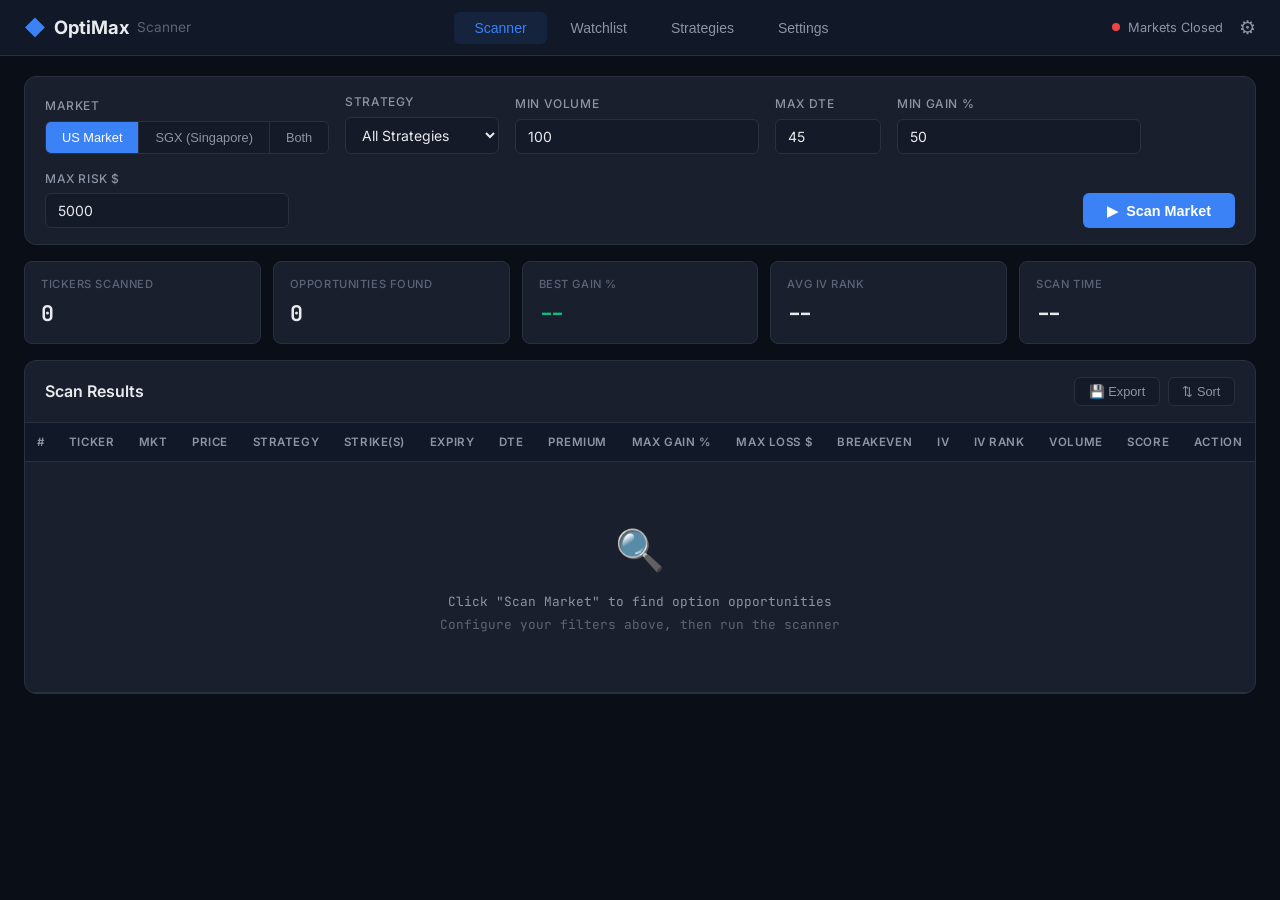
==== scanner/index.html @ 2f39d52c "Add OptiMax stock options scanner for US and SGX markets Full-featured client-side options scanner t" ====
<!DOCTYPE html>
<html lang="en">
<head>
    <meta charset="UTF-8">
    <meta name="viewport" content="width=device-width, initial-scale=1.0">
    <title>OptiMax Scanner - Stock Options Scanner</title>
    <link rel="stylesheet" href="css/style.css">
    <link rel="preconnect" href="https://fonts.googleapis.com">
    <link href="https://fonts.googleapis.com/css2?family=Inter:wght@300;400;500;600;700&family=JetBrains+Mono:wght@400;500&display=swap" rel="stylesheet">
</head>
<body>
    <!-- Header -->
    <header class="header">
        <div class="header-left">
            <div class="logo">
                <span class="logo-icon">&#9670;</span>
                <span class="logo-text">OptiMax</span>
                <span class="logo-tag">Scanner</span>
            </div>
        </div>
        <div class="header-center">
            <nav class="nav-tabs">
                <button class="nav-tab active" data-tab="scanner">Scanner</button>
                <button class="nav-tab" data-tab="watchlist">Watchlist</button>
                <button class="nav-tab" data-tab="strategies">Strategies</button>
                <button class="nav-tab" data-tab="settings">Settings</button>
            </nav>
        </div>
        <div class="header-right">
            <div class="market-status" id="marketStatus">
                <span class="status-dot"></span>
                <span class="status-text">Markets Closed</span>
            </div>
            <div class="api-key-btn" id="apiKeyBtn" title="Configure API Key">&#9881;</div>
        </div>
    </header>

    <!-- Main Content -->
    <main class="main-content">
        <!-- Scanner Tab -->
        <section class="tab-content active" id="tab-scanner">
            <!-- Market Selector & Filters -->
            <div class="controls-bar">
                <div class="control-group">
                    <label>Market</label>
                    <div class="market-toggle">
                        <button class="market-btn active" data-market="US">US Market</button>
                        <button class="market-btn" data-market="SGX">SGX (Singapore)</button>
                        <button class="market-btn" data-market="ALL">Both</button>
                    </div>
                </div>
                <div class="control-group">
                    <label>Strategy</label>
                    <select id="strategyFilter">
                        <option value="all">All Strategies</option>
                        <option value="long_call">Long Call</option>
                        <option value="long_put">Long Put</option>
                        <option value="bull_call_spread">Bull Call Spread</option>
                        <option value="bear_put_spread">Bear Put Spread</option>
                        <option value="straddle">Long Straddle</option>
                        <option value="strangle">Long Strangle</option>
                        <option value="iron_condor">Iron Condor</option>
                        <option value="covered_call">Covered Call</option>
                    </select>
                </div>
                <div class="control-group">
                    <label>Min Volume</label>
                    <input type="number" id="minVolume" value="100" min="0" step="50">
                </div>
                <div class="control-group">
                    <label>Max DTE</label>
                    <input type="number" id="maxDTE" value="45" min="1" max="365">
                </div>
                <div class="control-group">
                    <label>Min Gain %</label>
                    <input type="number" id="minGain" value="50" min="0" step="10">
                </div>
                <div class="control-group">
                    <label>Max Risk $</label>
                    <input type="number" id="maxRisk" value="5000" min="100" step="100">
                </div>
                <div class="control-group scan-btn-group">
                    <button class="scan-btn" id="scanBtn">
                        <span class="scan-icon">&#9654;</span> Scan Market
                    </button>
                </div>
            </div>

            <!-- Quick Stats -->
            <div class="stats-bar">
                <div class="stat-card">
                    <span class="stat-label">Tickers Scanned</span>
                    <span class="stat-value" id="statScanned">0</span>
                </div>
                <div class="stat-card">
                    <span class="stat-label">Opportunities Found</span>
                    <span class="stat-value" id="statFound">0</span>
                </div>
                <div class="stat-card">
                    <span class="stat-label">Best Gain %</span>
                    <span class="stat-value highlight-green" id="statBestGain">--</span>
                </div>
                <div class="stat-card">
                    <span class="stat-label">Avg IV Rank</span>
                    <span class="stat-value" id="statAvgIV">--</span>
                </div>
                <div class="stat-card">
                    <span class="stat-label">Scan Time</span>
                    <span class="stat-value" id="statScanTime">--</span>
                </div>
            </div>

            <!-- Progress Bar -->
            <div class="progress-container" id="progressContainer" style="display:none;">
                <div class="progress-bar">
                    <div class="progress-fill" id="progressFill"></div>
                </div>
                <div class="progress-text" id="progressText">Scanning...</div>
            </div>

            <!-- Results Table -->
            <div class="results-section">
                <div class="results-header">
                    <h2>Scan Results</h2>
                    <div class="results-actions">
                        <button class="action-btn" id="exportBtn" title="Export CSV">&#128190; Export</button>
                        <button class="action-btn" id="sortBtn" title="Sort by Gain">&#8645; Sort</button>
                    </div>
                </div>
                <div class="table-container">
                    <table class="results-table" id="resultsTable">
                        <thead>
                            <tr>
                                <th data-sort="rank">#</th>
                                <th data-sort="ticker">Ticker</th>
                                <th data-sort="market">Mkt</th>
                                <th data-sort="price">Price</th>
                                <th data-sort="strategy">Strategy</th>
                                <th data-sort="strike">Strike(s)</th>
                                <th data-sort="expiry">Expiry</th>
                                <th data-sort="dte">DTE</th>
                                <th data-sort="premium">Premium</th>
                                <th data-sort="maxGain">Max Gain %</th>
                                <th data-sort="maxLoss">Max Loss $</th>
                                <th data-sort="breakeven">Breakeven</th>
                                <th data-sort="iv">IV</th>
                                <th data-sort="ivRank">IV Rank</th>
                                <th data-sort="volume">Volume</th>
                                <th data-sort="score">Score</th>
                                <th>Action</th>
                            </tr>
                        </thead>
                        <tbody id="resultsBody">
                            <tr class="empty-row">
                                <td colspan="17">
                                    <div class="empty-state">
                                        <div class="empty-icon">&#128269;</div>
                                        <p>Click "Scan Market" to find option opportunities</p>
                                        <p class="empty-hint">Configure your filters above, then run the scanner</p>
                                    </div>
                                </td>
                            </tr>
                        </tbody>
                    </table>
                </div>
            </div>
        </section>

        <!-- Watchlist Tab -->
        <section class="tab-content" id="tab-watchlist">
            <div class="watchlist-header">
                <h2>Watchlist</h2>
                <div class="watchlist-actions">
                    <input type="text" id="addTickerInput" placeholder="Add ticker (e.g., AAPL, D05.SI)">
                    <button class="action-btn" id="addTickerBtn">+ Add</button>
                </div>
            </div>
            <div class="watchlist-grid" id="watchlistGrid">
                <div class="empty-state">
                    <div class="empty-icon">&#11088;</div>
                    <p>Your watchlist is empty</p>
                    <p class="empty-hint">Add tickers above or click the star icon on scan results</p>
                </div>
            </div>
        </section>

        <!-- Strategies Tab -->
        <section class="tab-content" id="tab-strategies">
            <div class="strategies-section">
                <h2>Options Strategy Calculator</h2>
                <div class="strategy-builder">
                    <div class="strategy-input-group">
                        <div class="control-group">
                            <label>Ticker</label>
                            <input type="text" id="stratTicker" placeholder="AAPL">
                        </div>
                        <div class="control-group">
                            <label>Strategy Type</label>
                            <select id="stratType">
                                <option value="long_call">Long Call</option>
                                <option value="long_put">Long Put</option>
                                <option value="bull_call_spread">Bull Call Spread</option>
                                <option value="bear_put_spread">Bear Put Spread</option>
                                <option value="straddle">Long Straddle</option>
                                <option value="strangle">Long Strangle</option>
                                <option value="iron_condor">Iron Condor</option>
                                <option value="covered_call">Covered Call</option>
                                <option value="protective_put">Protective Put</option>
                                <option value="butterfly">Butterfly Spread</option>
                            </select>
                        </div>
                        <div class="control-group">
                            <label>Stock Price</label>
                            <input type="number" id="stratStockPrice" placeholder="150.00" step="0.01">
                        </div>
                        <div class="control-group">
                            <label>Strike 1</label>
                            <input type="number" id="stratStrike1" placeholder="145" step="0.5">
                        </div>
                        <div class="control-group">
                            <label>Strike 2</label>
                            <input type="number" id="stratStrike2" placeholder="155" step="0.5">
                        </div>
                        <div class="control-group">
                            <label>Premium 1</label>
                            <input type="number" id="stratPremium1" placeholder="3.50" step="0.01">
                        </div>
                        <div class="control-group">
                            <label>Premium 2</label>
                            <input type="number" id="stratPremium2" placeholder="1.50" step="0.01">
                        </div>
                        <div class="control-group">
                            <label>DTE</label>
                            <input type="number" id="stratDTE" value="30" min="1">
                        </div>
                        <div class="control-group">
                            <button class="scan-btn" id="calcStratBtn">Calculate</button>
                        </div>
                    </div>
                    <div class="strategy-results" id="stratResults">
                        <div class="empty-state">
                            <div class="empty-icon">&#128200;</div>
                            <p>Enter strategy parameters and click Calculate</p>
                        </div>
                    </div>
                </div>
            </div>
            <!-- Strategy Guide -->
            <div class="strategy-guide">
                <h3>Strategy Quick Reference</h3>
                <div class="guide-grid">
                    <div class="guide-card bullish">
                        <h4>Bullish Strategies</h4>
                        <ul>
                            <li><strong>Long Call</strong> - Buy call, unlimited upside, limited risk</li>
                            <li><strong>Bull Call Spread</strong> - Buy lower call, sell higher call. Capped gain, lower cost</li>
                            <li><strong>Covered Call</strong> - Own stock + sell call. Income strategy</li>
                        </ul>
                    </div>
                    <div class="guide-card bearish">
                        <h4>Bearish Strategies</h4>
                        <ul>
                            <li><strong>Long Put</strong> - Buy put, profit from decline, limited risk</li>
                            <li><strong>Bear Put Spread</strong> - Buy higher put, sell lower put. Capped gain, lower cost</li>
                        </ul>
                    </div>
                    <div class="guide-card neutral">
                        <h4>Neutral / Volatility</h4>
                        <ul>
                            <li><strong>Long Straddle</strong> - Buy call + put same strike. Profit from big moves</li>
                            <li><strong>Long Strangle</strong> - Buy OTM call + put. Cheaper than straddle</li>
                            <li><strong>Iron Condor</strong> - Sell strangle + buy wings. Profit from low vol</li>
                        </ul>
                    </div>
                </div>
            </div>
        </section>

        <!-- Settings Tab -->
        <section class="tab-content" id="tab-settings">
            <div class="settings-section">
                <h2>Scanner Settings</h2>
                <div class="settings-grid">
                    <div class="settings-card">
                        <h3>API Configuration</h3>
                        <div class="setting-item">
                            <label>Data Provider</label>
                            <select id="dataProvider">
                                <option value="yahoo">Yahoo Finance (Free)</option>
                                <option value="polygon">Polygon.io (API Key Required)</option>
                                <option value="finnhub">Finnhub (API Key Required)</option>
                            </select>
                        </div>
                        <div class="setting-item">
                            <label>API Key</label>
                            <input type="password" id="apiKeyInput" placeholder="Enter your API key">
                            <button class="action-btn" id="saveApiKey">Save</button>
                        </div>
                        <div class="setting-item">
                            <label>CORS Proxy</label>
                            <select id="corsProxy">
                                <option value="corsproxy">corsproxy.io</option>
                                <option value="allorigins">allorigins.win</option>
                                <option value="none">None (Direct)</option>
                            </select>
                        </div>
                    </div>
                    <div class="settings-card">
                        <h3>Scanner Defaults</h3>
                        <div class="setting-item">
                            <label>Scan Batch Size</label>
                            <input type="number" id="batchSize" value="10" min="1" max="50">
                            <span class="setting-hint">Tickers per API batch (lower = slower but more reliable)</span>
                        </div>
                        <div class="setting-item">
                            <label>Request Delay (ms)</label>
                            <input type="number" id="requestDelay" value="500" min="100" max="5000" step="100">
                            <span class="setting-hint">Delay between API requests to avoid rate limits</span>
                        </div>
                        <div class="setting-item">
                            <label>US Stock Universe</label>
                            <select id="usUniverse">
                                <option value="sp500">S&P 500</option>
                                <option value="nasdaq100">NASDAQ 100</option>
                                <option value="popular">Popular (Top 100 by Volume)</option>
                                <option value="all">All Major US Stocks</option>
                            </select>
                        </div>
                        <div class="setting-item">
                            <label>SGX Stock Universe</label>
                            <select id="sgxUniverse">
                                <option value="sti">Straits Times Index</option>
                                <option value="popular_sgx">Popular SGX Stocks</option>
                                <option value="all_sgx">All SGX Options-Eligible</option>
                            </select>
                        </div>
                    </div>
                    <div class="settings-card">
                        <h3>Display</h3>
                        <div class="setting-item">
                            <label>Currency Display</label>
                            <select id="currencyDisplay">
                                <option value="local">Local Currency (USD/SGD)</option>
                                <option value="usd">Convert All to USD</option>
                            </select>
                        </div>
                        <div class="setting-item">
                            <label>Results Per Page</label>
                            <input type="number" id="resultsPerPage" value="50" min="10" max="200" step="10">
                        </div>
                    </div>
                </div>
            </div>
        </section>
    </main>

    <!-- Option Detail Modal -->
    <div class="modal-overlay" id="detailModal">
        <div class="modal-content">
            <div class="modal-header">
                <h2 id="modalTitle">Option Details</h2>
                <button class="modal-close" id="modalClose">&times;</button>
            </div>
            <div class="modal-body" id="modalBody">
            </div>
        </div>
    </div>

    <!-- API Key Modal -->
    <div class="modal-overlay" id="apiKeyModal">
        <div class="modal-content modal-small">
            <div class="modal-header">
                <h2>API Key Setup</h2>
                <button class="modal-close" id="apiKeyModalClose">&times;</button>
            </div>
            <div class="modal-body">
                <p>To fetch live market data, you can use a free API key from one of these providers:</p>
                <div class="api-providers">
                    <div class="api-provider">
                        <h4>Yahoo Finance (Default)</h4>
                        <p>No API key required. Uses public endpoints with CORS proxy.</p>
                    </div>
                    <div class="api-provider">
                        <h4>Polygon.io</h4>
                        <p>Free tier: 5 API calls/minute. Sign up at polygon.io</p>
                    </div>
                    <div class="api-provider">
                        <h4>Finnhub</h4>
                        <p>Free tier: 60 API calls/minute. Sign up at finnhub.io</p>
                    </div>
                </div>
                <div class="setting-item" style="margin-top:1rem">
                    <label>Provider</label>
                    <select id="modalProvider">
                        <option value="yahoo">Yahoo Finance</option>
                        <option value="polygon">Polygon.io</option>
                        <option value="finnhub">Finnhub</option>
                    </select>
                </div>
                <div class="setting-item">
                    <label>API Key</label>
                    <input type="password" id="modalApiKey" placeholder="Paste API key here">
                </div>
                <button class="scan-btn" id="saveModalApiKey" style="margin-top:1rem">Save & Close</button>
            </div>
        </div>
    </div>

    <!-- Toast Container -->
    <div class="toast-container" id="toastContainer"></div>

    <script src="js/data.js"></script>
    <script src="js/api.js"></script>
    <script src="js/options.js"></script>
    <script src="js/scanner.js"></script>
    <script src="js/app.js"></script>
</body>
</html>
---- scanner/css/style.css ----
/* ===== OptiMax Scanner - Professional Dark Finance Theme ===== */

:root {
    --bg-primary: #0a0e17;
    --bg-secondary: #111827;
    --bg-card: #1a1f2e;
    --bg-card-hover: #222839;
    --bg-input: #151a28;
    --border-color: #2a3040;
    --border-hover: #3a4565;
    --text-primary: #e8eaed;
    --text-secondary: #8b95a5;
    --text-muted: #5a6577;
    --accent-blue: #3b82f6;
    --accent-blue-hover: #2563eb;
    --accent-green: #10b981;
    --accent-green-dim: #065f46;
    --accent-red: #ef4444;
    --accent-red-dim: #7f1d1d;
    --accent-yellow: #f59e0b;
    --accent-purple: #8b5cf6;
    --accent-cyan: #06b6d4;
    --shadow-sm: 0 1px 3px rgba(0,0,0,0.3);
    --shadow-md: 0 4px 12px rgba(0,0,0,0.4);
    --shadow-lg: 0 8px 24px rgba(0,0,0,0.5);
    --radius-sm: 6px;
    --radius-md: 8px;
    --radius-lg: 12px;
    --font-sans: 'Inter', -apple-system, BlinkMacSystemFont, 'Segoe UI', sans-serif;
    --font-mono: 'JetBrains Mono', 'Fira Code', monospace;
}

* {
    margin: 0;
    padding: 0;
    box-sizing: border-box;
}

body {
    font-family: var(--font-sans);
    background: var(--bg-primary);
    color: var(--text-primary);
    min-height: 100vh;
    line-height: 1.5;
    -webkit-font-smoothing: antialiased;
}

/* ===== Scrollbar ===== */
::-webkit-scrollbar {
    width: 8px;
    height: 8px;
}
::-webkit-scrollbar-track {
    background: var(--bg-secondary);
}
::-webkit-scrollbar-thumb {
    background: var(--border-color);
    border-radius: 4px;
}
::-webkit-scrollbar-thumb:hover {
    background: var(--border-hover);
}

/* ===== Header ===== */
.header {
    display: flex;
    align-items: center;
    justify-content: space-between;
    padding: 0 1.5rem;
    height: 56px;
    background: var(--bg-secondary);
    border-bottom: 1px solid var(--border-color);
    position: sticky;
    top: 0;
    z-index: 100;
}

.header-left, .header-right {
    display: flex;
    align-items: center;
    gap: 1rem;
}

.logo {
    display: flex;
    align-items: center;
    gap: 0.5rem;
    font-weight: 700;
    font-size: 1.15rem;
}

.logo-icon {
    color: var(--accent-blue);
    font-size: 1.3rem;
}

.logo-text {
    color: var(--text-primary);
}

.logo-tag {
    color: var(--text-muted);
    font-weight: 400;
    font-size: 0.85rem;
}

.nav-tabs {
    display: flex;
    gap: 0.25rem;
}

.nav-tab {
    padding: 0.5rem 1.25rem;
    background: transparent;
    border: none;
    color: var(--text-secondary);
    font-size: 0.875rem;
    font-weight: 500;
    cursor: pointer;
    border-radius: var(--radius-sm);
    transition: all 0.2s;
}

.nav-tab:hover {
    color: var(--text-primary);
    background: var(--bg-card);
}

.nav-tab.active {
    color: var(--accent-blue);
    background: rgba(59, 130, 246, 0.1);
}

.market-status {
    display: flex;
    align-items: center;
    gap: 0.5rem;
    font-size: 0.8rem;
    color: var(--text-secondary);
}

.status-dot {
    width: 8px;
    height: 8px;
    border-radius: 50%;
    background: var(--accent-red);
}

.status-dot.open {
    background: var(--accent-green);
    box-shadow: 0 0 8px rgba(16, 185, 129, 0.5);
}

.api-key-btn {
    font-size: 1.2rem;
    cursor: pointer;
    color: var(--text-secondary);
    transition: color 0.2s;
}

.api-key-btn:hover {
    color: var(--text-primary);
}

/* ===== Main Content ===== */
.main-content {
    padding: 1.25rem 1.5rem;
    max-width: 1600px;
    margin: 0 auto;
}

.tab-content {
    display: none;
}

.tab-content.active {
    display: block;
}

/* ===== Controls Bar ===== */
.controls-bar {
    display: flex;
    flex-wrap: wrap;
    gap: 1rem;
    padding: 1rem 1.25rem;
    background: var(--bg-card);
    border-radius: var(--radius-lg);
    border: 1px solid var(--border-color);
    margin-bottom: 1rem;
    align-items: flex-end;
}

.control-group {
    display: flex;
    flex-direction: column;
    gap: 0.35rem;
}

.control-group label {
    font-size: 0.75rem;
    font-weight: 500;
    color: var(--text-secondary);
    text-transform: uppercase;
    letter-spacing: 0.05em;
}

.control-group input,
.control-group select {
    padding: 0.5rem 0.75rem;
    background: var(--bg-input);
    border: 1px solid var(--border-color);
    border-radius: var(--radius-sm);
    color: var(--text-primary);
    font-size: 0.875rem;
    font-family: var(--font-sans);
    min-width: 100px;
    transition: border-color 0.2s;
}

.control-group input:focus,
.control-group select:focus {
    outline: none;
    border-color: var(--accent-blue);
    box-shadow: 0 0 0 2px rgba(59, 130, 246, 0.2);
}

.market-toggle {
    display: flex;
    gap: 0;
    border-radius: var(--radius-sm);
    overflow: hidden;
    border: 1px solid var(--border-color);
}

.market-btn {
    padding: 0.5rem 1rem;
    background: var(--bg-input);
    border: none;
    color: var(--text-secondary);
    font-size: 0.8rem;
    font-weight: 500;
    cursor: pointer;
    transition: all 0.2s;
    border-right: 1px solid var(--border-color);
}

.market-btn:last-child {
    border-right: none;
}

.market-btn:hover {
    background: var(--bg-card-hover);
    color: var(--text-primary);
}

.market-btn.active {
    background: var(--accent-blue);
    color: white;
}

.scan-btn-group {
    margin-left: auto;
}

.scan-btn {
    padding: 0.6rem 1.5rem;
    background: var(--accent-blue);
    border: none;
    border-radius: var(--radius-sm);
    color: white;
    font-size: 0.9rem;
    font-weight: 600;
    cursor: pointer;
    display: flex;
    align-items: center;
    gap: 0.5rem;
    transition: all 0.2s;
    white-space: nowrap;
}

.scan-btn:hover {
    background: var(--accent-blue-hover);
    transform: translateY(-1px);
    box-shadow: var(--shadow-md);
}

.scan-btn:active {
    transform: translateY(0);
}

.scan-btn:disabled {
    opacity: 0.5;
    cursor: not-allowed;
    transform: none;
}

.scan-btn.scanning {
    background: var(--accent-yellow);
    color: #000;
}

/* ===== Stats Bar ===== */
.stats-bar {
    display: grid;
    grid-template-columns: repeat(5, 1fr);
    gap: 0.75rem;
    margin-bottom: 1rem;
}

.stat-card {
    padding: 0.85rem 1rem;
    background: var(--bg-card);
    border-radius: var(--radius-md);
    border: 1px solid var(--border-color);
    display: flex;
    flex-direction: column;
    gap: 0.25rem;
}

.stat-label {
    font-size: 0.7rem;
    color: var(--text-muted);
    text-transform: uppercase;
    letter-spacing: 0.05em;
    font-weight: 500;
}

.stat-value {
    font-size: 1.35rem;
    font-weight: 700;
    font-family: var(--font-mono);
    color: var(--text-primary);
}

.stat-value.highlight-green {
    color: var(--accent-green);
}

.stat-value.highlight-red {
    color: var(--accent-red);
}

/* ===== Progress Bar ===== */
.progress-container {
    margin-bottom: 1rem;
    padding: 0.75rem 1rem;
    background: var(--bg-card);
    border-radius: var(--radius-md);
    border: 1px solid var(--border-color);
}

.progress-bar {
    height: 6px;
    background: var(--bg-input);
    border-radius: 3px;
    overflow: hidden;
    margin-bottom: 0.5rem;
}

.progress-fill {
    height: 100%;
    background: linear-gradient(90deg, var(--accent-blue), var(--accent-cyan));
    border-radius: 3px;
    width: 0%;
    transition: width 0.3s ease;
}

.progress-text {
    font-size: 0.8rem;
    color: var(--text-secondary);
    font-family: var(--font-mono);
}

/* ===== Results Section ===== */
.results-section {
    background: var(--bg-card);
    border-radius: var(--radius-lg);
    border: 1px solid var(--border-color);
    overflow: hidden;
}

.results-header {
    display: flex;
    align-items: center;
    justify-content: space-between;
    padding: 1rem 1.25rem;
    border-bottom: 1px solid var(--border-color);
}

.results-header h2 {
    font-size: 1rem;
    font-weight: 600;
}

.results-actions {
    display: flex;
    gap: 0.5rem;
}

.action-btn {
    padding: 0.4rem 0.85rem;
    background: var(--bg-input);
    border: 1px solid var(--border-color);
    border-radius: var(--radius-sm);
    color: var(--text-secondary);
    font-size: 0.8rem;
    cursor: pointer;
    transition: all 0.2s;
}

.action-btn:hover {
    background: var(--bg-card-hover);
    color: var(--text-primary);
    border-color: var(--border-hover);
}

/* ===== Table ===== */
.table-container {
    overflow-x: auto;
}

.results-table {
    width: 100%;
    border-collapse: collapse;
    font-size: 0.82rem;
}

.results-table thead th {
    padding: 0.65rem 0.75rem;
    text-align: left;
    font-weight: 600;
    font-size: 0.72rem;
    text-transform: uppercase;
    letter-spacing: 0.05em;
    color: var(--text-secondary);
    background: var(--bg-secondary);
    border-bottom: 1px solid var(--border-color);
    cursor: pointer;
    white-space: nowrap;
    user-select: none;
    transition: color 0.2s;
}

.results-table thead th:hover {
    color: var(--accent-blue);
}

.results-table tbody tr {
    border-bottom: 1px solid var(--border-color);
    transition: background 0.15s;
}

.results-table tbody tr:hover {
    background: var(--bg-card-hover);
}

.results-table tbody td {
    padding: 0.6rem 0.75rem;
    white-space: nowrap;
    font-family: var(--font-mono);
    font-size: 0.8rem;
}

.results-table .ticker-cell {
    font-weight: 600;
    color: var(--accent-blue);
    cursor: pointer;
}

.results-table .ticker-cell:hover {
    text-decoration: underline;
}

.results-table .gain-positive {
    color: var(--accent-green);
    font-weight: 600;
}

.results-table .gain-negative {
    color: var(--accent-red);
}

.results-table .score-high {
    background: var(--accent-green-dim);
    color: var(--accent-green);
    padding: 0.2rem 0.5rem;
    border-radius: 4px;
    font-weight: 600;
}

.results-table .score-medium {
    background: rgba(245, 158, 11, 0.15);
    color: var(--accent-yellow);
    padding: 0.2rem 0.5rem;
    border-radius: 4px;
    font-weight: 600;
}

.results-table .score-low {
    color: var(--text-muted);
    padding: 0.2rem 0.5rem;
}

.results-table .market-badge {
    font-size: 0.68rem;
    padding: 0.15rem 0.4rem;
    border-radius: 3px;
    font-weight: 600;
    font-family: var(--font-sans);
}

.results-table .market-us {
    background: rgba(59, 130, 246, 0.15);
    color: var(--accent-blue);
}

.results-table .market-sgx {
    background: rgba(139, 92, 246, 0.15);
    color: var(--accent-purple);
}

.results-table .strategy-badge {
    font-size: 0.72rem;
    padding: 0.15rem 0.5rem;
    border-radius: 3px;
    font-family: var(--font-sans);
    font-weight: 500;
    background: rgba(6, 182, 212, 0.12);
    color: var(--accent-cyan);
}

.detail-btn {
    padding: 0.25rem 0.6rem;
    background: transparent;
    border: 1px solid var(--border-color);
    border-radius: 4px;
    color: var(--text-secondary);
    font-size: 0.75rem;
    cursor: pointer;
    transition: all 0.2s;
}

.detail-btn:hover {
    border-color: var(--accent-blue);
    color: var(--accent-blue);
}

.star-btn {
    background: transparent;
    border: none;
    color: var(--text-muted);
    font-size: 1.1rem;
    cursor: pointer;
    transition: all 0.2s;
}

.star-btn:hover,
.star-btn.starred {
    color: var(--accent-yellow);
}

/* Empty state */
.empty-state {
    padding: 3rem 2rem;
    text-align: center;
    color: var(--text-secondary);
}

.empty-icon {
    font-size: 2.5rem;
    margin-bottom: 0.75rem;
}

.empty-hint {
    font-size: 0.8rem;
    color: var(--text-muted);
    margin-top: 0.25rem;
}

.empty-row td {
    border-bottom: none !important;
}

/* ===== Watchlist ===== */
.watchlist-header {
    display: flex;
    align-items: center;
    justify-content: space-between;
    margin-bottom: 1rem;
}

.watchlist-header h2 {
    font-size: 1.1rem;
}

.watchlist-actions {
    display: flex;
    gap: 0.5rem;
}

.watchlist-actions input {
    padding: 0.5rem 0.75rem;
    background: var(--bg-input);
    border: 1px solid var(--border-color);
    border-radius: var(--radius-sm);
    color: var(--text-primary);
    font-size: 0.85rem;
    width: 220px;
}

.watchlist-actions input:focus {
    outline: none;
    border-color: var(--accent-blue);
}

.watchlist-grid {
    display: grid;
    grid-template-columns: repeat(auto-fill, minmax(280px, 1fr));
    gap: 0.75rem;
}

.watchlist-card {
    padding: 1rem;
    background: var(--bg-card);
    border-radius: var(--radius-md);
    border: 1px solid var(--border-color);
    transition: all 0.2s;
}

.watchlist-card:hover {
    border-color: var(--border-hover);
    box-shadow: var(--shadow-sm);
}

.watchlist-card-header {
    display: flex;
    justify-content: space-between;
    align-items: center;
    margin-bottom: 0.75rem;
}

.watchlist-card-ticker {
    font-size: 1.1rem;
    font-weight: 700;
    color: var(--accent-blue);
}

.watchlist-card-price {
    font-family: var(--font-mono);
    font-size: 1rem;
    font-weight: 600;
}

.watchlist-card-details {
    display: grid;
    grid-template-columns: 1fr 1fr;
    gap: 0.35rem;
    font-size: 0.78rem;
}

.watchlist-detail-label {
    color: var(--text-muted);
}

.watchlist-detail-value {
    text-align: right;
    font-family: var(--font-mono);
    color: var(--text-secondary);
}

.watchlist-remove {
    background: transparent;
    border: none;
    color: var(--text-muted);
    cursor: pointer;
    font-size: 1rem;
    transition: color 0.2s;
}

.watchlist-remove:hover {
    color: var(--accent-red);
}

/* ===== Strategies ===== */
.strategies-section {
    margin-bottom: 2rem;
}

.strategies-section h2 {
    font-size: 1.1rem;
    margin-bottom: 1rem;
}

.strategy-builder {
    background: var(--bg-card);
    border-radius: var(--radius-lg);
    border: 1px solid var(--border-color);
    overflow: hidden;
}

.strategy-input-group {
    display: flex;
    flex-wrap: wrap;
    gap: 0.75rem;
    padding: 1rem 1.25rem;
    border-bottom: 1px solid var(--border-color);
    align-items: flex-end;
}

.strategy-results {
    padding: 1.25rem;
    min-height: 200px;
}

.strategy-results-grid {
    display: grid;
    grid-template-columns: repeat(auto-fit, minmax(180px, 1fr));
    gap: 1rem;
    margin-bottom: 1.5rem;
}

.strat-result-card {
    padding: 0.85rem;
    background: var(--bg-secondary);
    border-radius: var(--radius-md);
    border: 1px solid var(--border-color);
}

.strat-result-label {
    font-size: 0.7rem;
    color: var(--text-muted);
    text-transform: uppercase;
    letter-spacing: 0.05em;
    margin-bottom: 0.25rem;
}

.strat-result-value {
    font-size: 1.15rem;
    font-weight: 700;
    font-family: var(--font-mono);
}

.payoff-diagram {
    width: 100%;
    height: 250px;
    background: var(--bg-secondary);
    border-radius: var(--radius-md);
    border: 1px solid var(--border-color);
    position: relative;
}

.strategy-guide {
    margin-top: 1.5rem;
}

.strategy-guide h3 {
    font-size: 1rem;
    margin-bottom: 0.75rem;
}

.guide-grid {
    display: grid;
    grid-template-columns: repeat(auto-fit, minmax(280px, 1fr));
    gap: 0.75rem;
}

.guide-card {
    padding: 1rem 1.25rem;
    background: var(--bg-card);
    border-radius: var(--radius-md);
    border: 1px solid var(--border-color);
}

.guide-card h4 {
    font-size: 0.85rem;
    margin-bottom: 0.65rem;
}

.guide-card.bullish h4 { color: var(--accent-green); }
.guide-card.bearish h4 { color: var(--accent-red); }
.guide-card.neutral h4 { color: var(--accent-yellow); }

.guide-card ul {
    list-style: none;
    padding: 0;
}

.guide-card li {
    font-size: 0.8rem;
    color: var(--text-secondary);
    padding: 0.3rem 0;
    line-height: 1.4;
}

.guide-card li strong {
    color: var(--text-primary);
}

/* ===== Settings ===== */
.settings-section h2 {
    font-size: 1.1rem;
    margin-bottom: 1rem;
}

.settings-grid {
    display: grid;
    grid-template-columns: repeat(auto-fit, minmax(320px, 1fr));
    gap: 1rem;
}

.settings-card {
    padding: 1.25rem;
    background: var(--bg-card);
    border-radius: var(--radius-lg);
    border: 1px solid var(--border-color);
}

.settings-card h3 {
    font-size: 0.9rem;
    color: var(--accent-blue);
    margin-bottom: 1rem;
    padding-bottom: 0.5rem;
    border-bottom: 1px solid var(--border-color);
}

.setting-item {
    margin-bottom: 0.85rem;
    display: flex;
    flex-direction: column;
    gap: 0.3rem;
}

.setting-item label {
    font-size: 0.78rem;
    color: var(--text-secondary);
    font-weight: 500;
}

.setting-item input,
.setting-item select {
    padding: 0.5rem 0.75rem;
    background: var(--bg-input);
    border: 1px solid var(--border-color);
    border-radius: var(--radius-sm);
    color: var(--text-primary);
    font-size: 0.85rem;
    font-family: var(--font-sans);
}

.setting-item input:focus,
.setting-item select:focus {
    outline: none;
    border-color: var(--accent-blue);
}

.setting-hint {
    font-size: 0.72rem;
    color: var(--text-muted);
}

/* ===== Modal ===== */
.modal-overlay {
    display: none;
    position: fixed;
    top: 0;
    left: 0;
    right: 0;
    bottom: 0;
    background: rgba(0, 0, 0, 0.7);
    z-index: 200;
    justify-content: center;
    align-items: center;
    padding: 2rem;
}

.modal-overlay.open {
    display: flex;
}

.modal-content {
    background: var(--bg-card);
    border-radius: var(--radius-lg);
    border: 1px solid var(--border-color);
    width: 100%;
    max-width: 800px;
    max-height: 85vh;
    overflow-y: auto;
    box-shadow: var(--shadow-lg);
}

.modal-content.modal-small {
    max-width: 500px;
}

.modal-header {
    display: flex;
    justify-content: space-between;
    align-items: center;
    padding: 1rem 1.25rem;
    border-bottom: 1px solid var(--border-color);
}

.modal-header h2 {
    font-size: 1rem;
}

.modal-close {
    background: transparent;
    border: none;
    color: var(--text-secondary);
    font-size: 1.5rem;
    cursor: pointer;
    transition: color 0.2s;
    line-height: 1;
}

.modal-close:hover {
    color: var(--text-primary);
}

.modal-body {
    padding: 1.25rem;
}

.api-providers {
    display: grid;
    gap: 0.75rem;
    margin: 1rem 0;
}

.api-provider {
    padding: 0.75rem;
    background: var(--bg-secondary);
    border-radius: var(--radius-sm);
    border: 1px solid var(--border-color);
}

.api-provider h4 {
    font-size: 0.85rem;
    color: var(--accent-blue);
    margin-bottom: 0.25rem;
}

.api-provider p {
    font-size: 0.78rem;
    color: var(--text-secondary);
}

/* ===== Detail Modal - Options Chain ===== */
.detail-grid {
    display: grid;
    grid-template-columns: repeat(auto-fit, minmax(200px, 1fr));
    gap: 1rem;
    margin-bottom: 1.5rem;
}

.detail-item {
    padding: 0.75rem;
    background: var(--bg-secondary);
    border-radius: var(--radius-sm);
}

.detail-item-label {
    font-size: 0.7rem;
    color: var(--text-muted);
    text-transform: uppercase;
    letter-spacing: 0.05em;
}

.detail-item-value {
    font-size: 1.1rem;
    font-weight: 600;
    font-family: var(--font-mono);
    margin-top: 0.2rem;
}

/* ===== Toast ===== */
.toast-container {
    position: fixed;
    bottom: 1.5rem;
    right: 1.5rem;
    z-index: 300;
    display: flex;
    flex-direction: column;
    gap: 0.5rem;
}

.toast {
    padding: 0.75rem 1.25rem;
    background: var(--bg-card);
    border: 1px solid var(--border-color);
    border-radius: var(--radius-md);
    box-shadow: var(--shadow-lg);
    font-size: 0.85rem;
    color: var(--text-primary);
    display: flex;
    align-items: center;
    gap: 0.5rem;
    animation: slideIn 0.3s ease;
    max-width: 400px;
}

.toast.success { border-left: 3px solid var(--accent-green); }
.toast.error { border-left: 3px solid var(--accent-red); }
.toast.info { border-left: 3px solid var(--accent-blue); }
.toast.warning { border-left: 3px solid var(--accent-yellow); }

@keyframes slideIn {
    from { transform: translateX(100%); opacity: 0; }
    to { transform: translateX(0); opacity: 1; }
}

@keyframes slideOut {
    from { transform: translateX(0); opacity: 1; }
    to { transform: translateX(100%); opacity: 0; }
}

/* ===== Loading Spinner ===== */
.spinner {
    display: inline-block;
    width: 16px;
    height: 16px;
    border: 2px solid var(--text-muted);
    border-top-color: var(--accent-blue);
    border-radius: 50%;
    animation: spin 0.8s linear infinite;
}

@keyframes spin {
    to { transform: rotate(360deg); }
}

/* ===== Responsive ===== */
@media (max-width: 1200px) {
    .stats-bar {
        grid-template-columns: repeat(3, 1fr);
    }
}

@media (max-width: 768px) {
    .header {
        flex-wrap: wrap;
        height: auto;
        padding: 0.75rem;
        gap: 0.5rem;
    }

    .header-center {
        order: 3;
        width: 100%;
    }

    .nav-tabs {
        width: 100%;
        justify-content: center;
    }

    .controls-bar {
        flex-direction: column;
    }

    .scan-btn-group {
        margin-left: 0;
        width: 100%;
    }

    .scan-btn {
        width: 100%;
        justify-content: center;
    }

    .stats-bar {
        grid-template-columns: repeat(2, 1fr);
    }

    .main-content {
        padding: 0.75rem;
    }

    .results-table {
        font-size: 0.75rem;
    }
}

@media (max-width: 480px) {
    .stats-bar {
        grid-template-columns: 1fr;
    }

    .nav-tab {
        padding: 0.4rem 0.75rem;
        font-size: 0.78rem;
    }
}
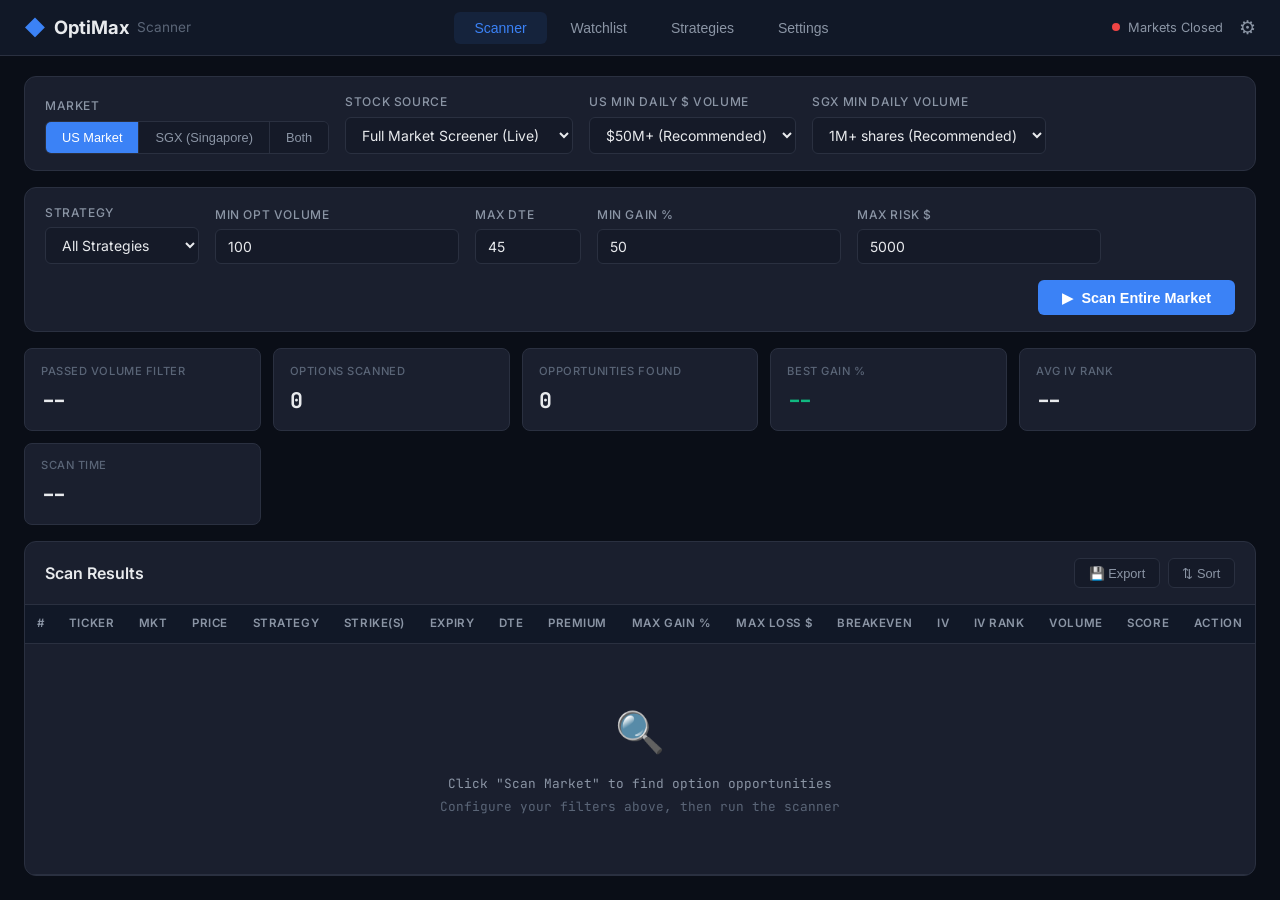
==== commit 50d7a250: "Add full-market screener: filter entire exchange by volume first The scanner now works in 2 steps: 1" ====
--- a/scanner/index.html
+++ b/scanner/index.html
@@ -40,6 +40,7 @@
         <!-- Scanner Tab -->
         <section class="tab-content active" id="tab-scanner">
             <!-- Market Selector & Filters -->
+            <!-- Step 1: Market & Volume Filter (screen entire market) -->
             <div class="controls-bar">
                 <div class="control-group">
                     <label>Market</label>
@@ -49,6 +50,36 @@
                         <button class="market-btn" data-market="ALL">Both</button>
                     </div>
                 </div>
+                <div class="control-group">
+                    <label>Stock Source</label>
+                    <select id="stockSource">
+                        <option value="screener">Full Market Screener (Live)</option>
+                        <option value="hardcoded">Preset Lists (S&P 500 / STI)</option>
+                    </select>
+                </div>
+                <div class="control-group">
+                    <label>US Min Daily $ Volume</label>
+                    <select id="usMinDollarVolume">
+                        <option value="10000000">$10M+</option>
+                        <option value="25000000">$25M+</option>
+                        <option value="50000000" selected>$50M+ (Recommended)</option>
+                        <option value="100000000">$100M+</option>
+                        <option value="250000000">$250M+</option>
+                    </select>
+                </div>
+                <div class="control-group">
+                    <label>SGX Min Daily Volume</label>
+                    <select id="sgxMinShareVolume">
+                        <option value="100000">100K+ shares</option>
+                        <option value="500000">500K+ shares</option>
+                        <option value="1000000" selected>1M+ shares (Recommended)</option>
+                        <option value="5000000">5M+ shares</option>
+                    </select>
+                </div>
+            </div>
+
+            <!-- Step 2: Options Filter -->
+            <div class="controls-bar">
                 <div class="control-group">
                     <label>Strategy</label>
                     <select id="strategyFilter">
@@ -64,7 +95,7 @@
                     </select>
                 </div>
                 <div class="control-group">
-                    <label>Min Volume</label>
+                    <label>Min Opt Volume</label>
                     <input type="number" id="minVolume" value="100" min="0" step="50">
                 </div>
                 <div class="control-group">
@@ -81,7 +112,7 @@
                 </div>
                 <div class="control-group scan-btn-group">
                     <button class="scan-btn" id="scanBtn">
-                        <span class="scan-icon">&#9654;</span> Scan Market
+                        <span class="scan-icon">&#9654;</span> Scan Entire Market
                     </button>
                 </div>
             </div>
@@ -89,7 +120,11 @@
             <!-- Quick Stats -->
             <div class="stats-bar">
                 <div class="stat-card">
-                    <span class="stat-label">Tickers Scanned</span>
+                    <span class="stat-label">Passed Volume Filter</span>
+                    <span class="stat-value" id="statFiltered">--</span>
+                </div>
+                <div class="stat-card">
+                    <span class="stat-label">Options Scanned</span>
                     <span class="stat-value" id="statScanned">0</span>
                 </div>
                 <div class="stat-card">
